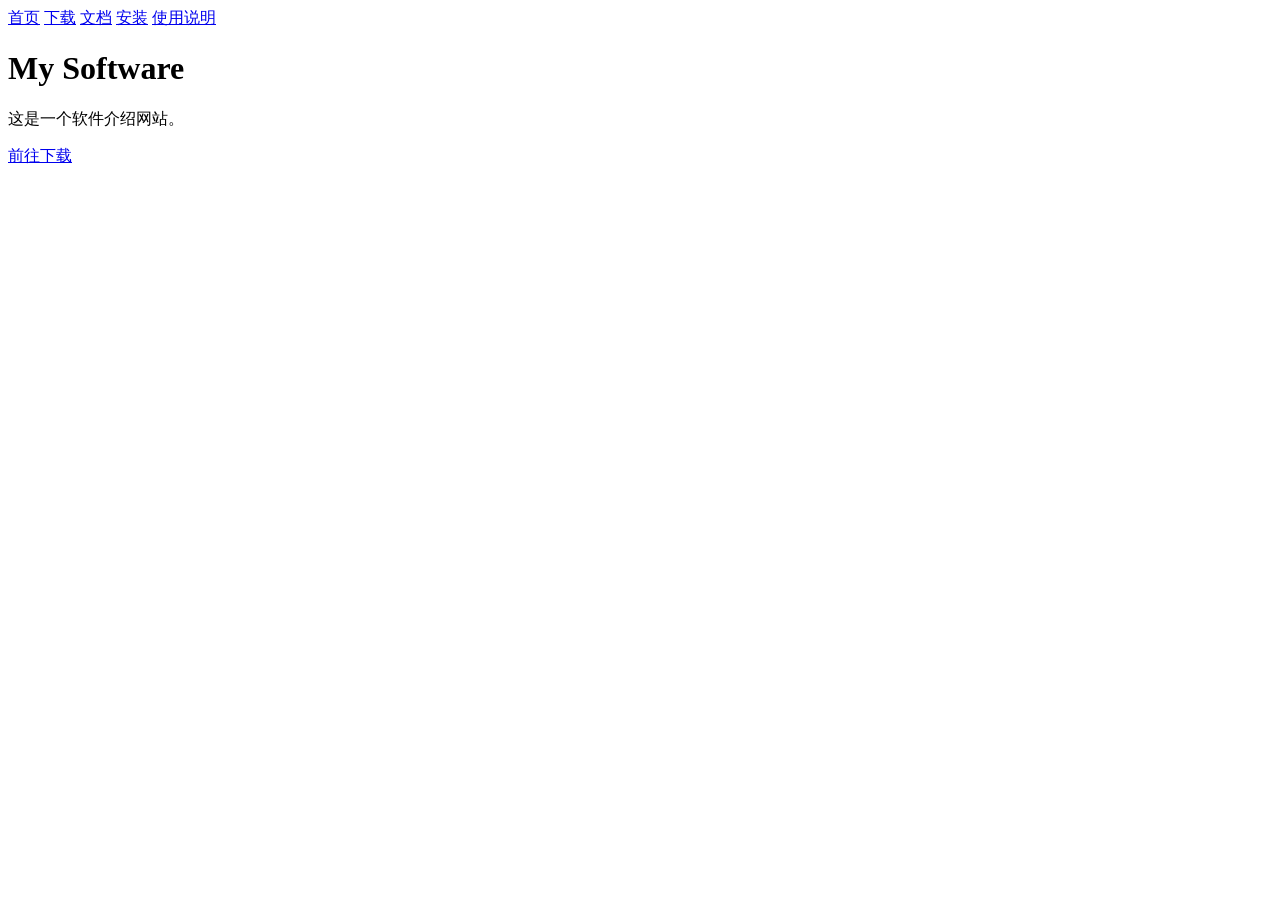
==== index.html @ b05d1317 "Add initial HTML structure for the software site" ====
<!DOCTYPE html>
<html lang="zh-CN">
<head>
  <meta charset="UTF-8" />
  <meta name="viewport" content="width=device-width, initial-scale=1.0" />
  <title>My Software</title>
  <link rel="stylesheet" href="assets/css/style.css" />
</head>
<body>
  <nav>
    <a href="./index.html">首页</a>
    <a href="./download.html">下载</a>
    <a href="./docs/index.html">文档</a>
    <a href="./docs/install.html">安装</a>
    <a href="./docs/usage.html">使用说明</a>
  </nav>

  <h1>My Software</h1>
  <p>这是一个软件介绍网站。</p>
  <p><a href="./download.html">前往下载</a></p>
</body>
</html>
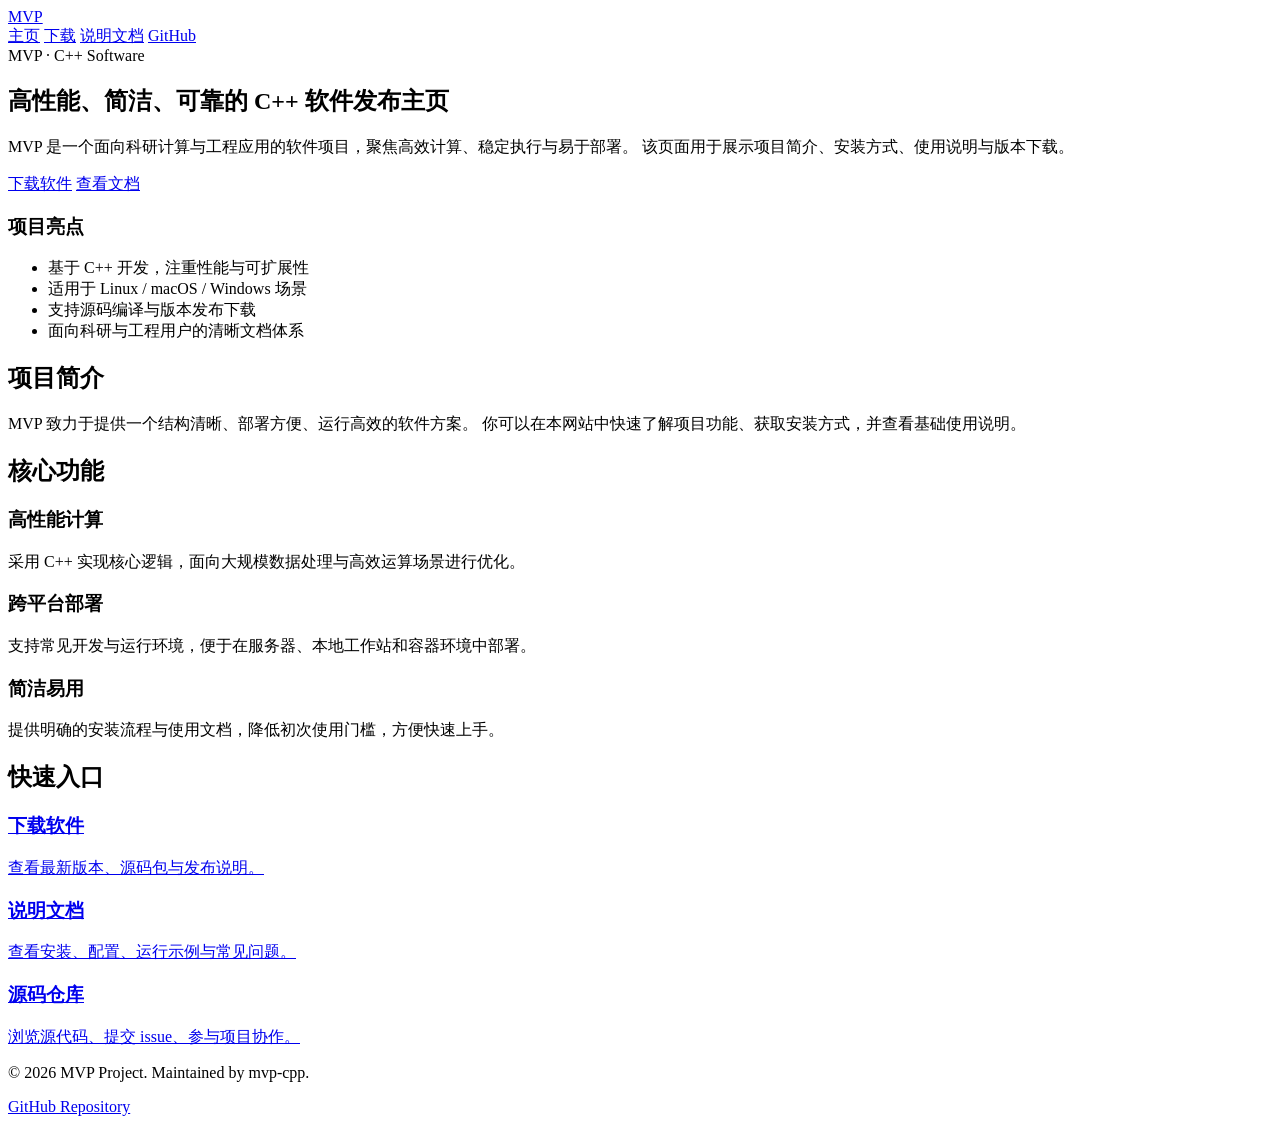
==== commit d6487c48: "Update index.html" ====
--- a/index.html
+++ b/index.html
@@ -3,20 +3,108 @@
 <head>
   <meta charset="UTF-8" />
   <meta name="viewport" content="width=device-width, initial-scale=1.0" />
-  <title>My Software</title>
-  <link rel="stylesheet" href="assets/css/style.css" />
+  <title>MVP - 高性能 C++ 软件</title>
+  <meta name="description" content="MVP 是一个面向高性能计算与数据分析的 C++ 软件项目，提供高效、稳定、易用的功能支持。" />
+  <link rel="stylesheet" href="./assets/css/style.css" />
 </head>
 <body>
-  <nav>
-    <a href="./index.html">首页</a>
-    <a href="./download.html">下载</a>
-    <a href="./docs/index.html">文档</a>
-    <a href="./docs/install.html">安装</a>
-    <a href="./docs/usage.html">使用说明</a>
-  </nav>
+  <header class="site-header">
+    <div class="container nav">
+      <a class="logo" href="./index.html">MVP</a>
+      <nav>
+        <a href="./index.html" class="active">主页</a>
+        <a href="./download.html">下载</a>
+        <a href="./docs.html">说明文档</a>
+        <a href="https://github.com/mvp-cpp/mvp" target="_blank" rel="noopener noreferrer">GitHub</a>
+      </nav>
+    </div>
+  </header>
 
-  <h1>My Software</h1>
-  <p>这是一个软件介绍网站。</p>
-  <p><a href="./download.html">前往下载</a></p>
+  <main>
+    <section class="hero">
+      <div class="container hero-content">
+        <div class="hero-text">
+          <span class="badge">MVP · C++ Software</span>
+          <h1>高性能、简洁、可靠的 C++ 软件发布主页</h1>
+          <p>
+            MVP 是一个面向科研计算与工程应用的软件项目，聚焦高效计算、稳定执行与易于部署。
+            该页面用于展示项目简介、安装方式、使用说明与版本下载。
+          </p>
+          <div class="hero-actions">
+            <a class="btn btn-primary" href="./download.html">下载软件</a>
+            <a class="btn btn-secondary" href="./docs.html">查看文档</a>
+          </div>
+        </div>
+        <div class="hero-card">
+          <h3>项目亮点</h3>
+          <ul>
+            <li>基于 C++ 开发，注重性能与可扩展性</li>
+            <li>适用于 Linux / macOS / Windows 场景</li>
+            <li>支持源码编译与版本发布下载</li>
+            <li>面向科研与工程用户的清晰文档体系</li>
+          </ul>
+        </div>
+      </div>
+    </section>
+
+    <section class="section">
+      <div class="container">
+        <h2>项目简介</h2>
+        <p>
+          MVP 致力于提供一个结构清晰、部署方便、运行高效的软件方案。
+          你可以在本网站中快速了解项目功能、获取安装方式，并查看基础使用说明。
+        </p>
+      </div>
+    </section>
+
+    <section class="section section-alt">
+      <div class="container">
+        <h2>核心功能</h2>
+        <div class="grid grid-3">
+          <div class="card">
+            <h3>高性能计算</h3>
+            <p>采用 C++ 实现核心逻辑，面向大规模数据处理与高效运算场景进行优化。</p>
+          </div>
+          <div class="card">
+            <h3>跨平台部署</h3>
+            <p>支持常见开发与运行环境，便于在服务器、本地工作站和容器环境中部署。</p>
+          </div>
+          <div class="card">
+            <h3>简洁易用</h3>
+            <p>提供明确的安装流程与使用文档，降低初次使用门槛，方便快速上手。</p>
+          </div>
+        </div>
+      </div>
+    </section>
+
+    <section class="section">
+      <div class="container">
+        <h2>快速入口</h2>
+        <div class="grid grid-3">
+          <a class="link-card" href="./download.html">
+            <h3>下载软件</h3>
+            <p>查看最新版本、源码包与发布说明。</p>
+          </a>
+          <a class="link-card" href="./docs.html">
+            <h3>说明文档</h3>
+            <p>查看安装、配置、运行示例与常见问题。</p>
+          </a>
+          <a class="link-card" href="https://github.com/mvp-cpp/mvp" target="_blank" rel="noopener noreferrer">
+            <h3>源码仓库</h3>
+            <p>浏览源代码、提交 issue、参与项目协作。</p>
+          </a>
+        </div>
+      </div>
+    </section>
+  </main>
+
+  <footer class="site-footer">
+    <div class="container footer-content">
+      <p>© 2026 MVP Project. Maintained by mvp-cpp.</p>
+      <p>
+        <a href="https://github.com/mvp-cpp/mvp" target="_blank" rel="noopener noreferrer">GitHub Repository</a>
+      </p>
+    </div>
+  </footer>
 </body>
 </html>
